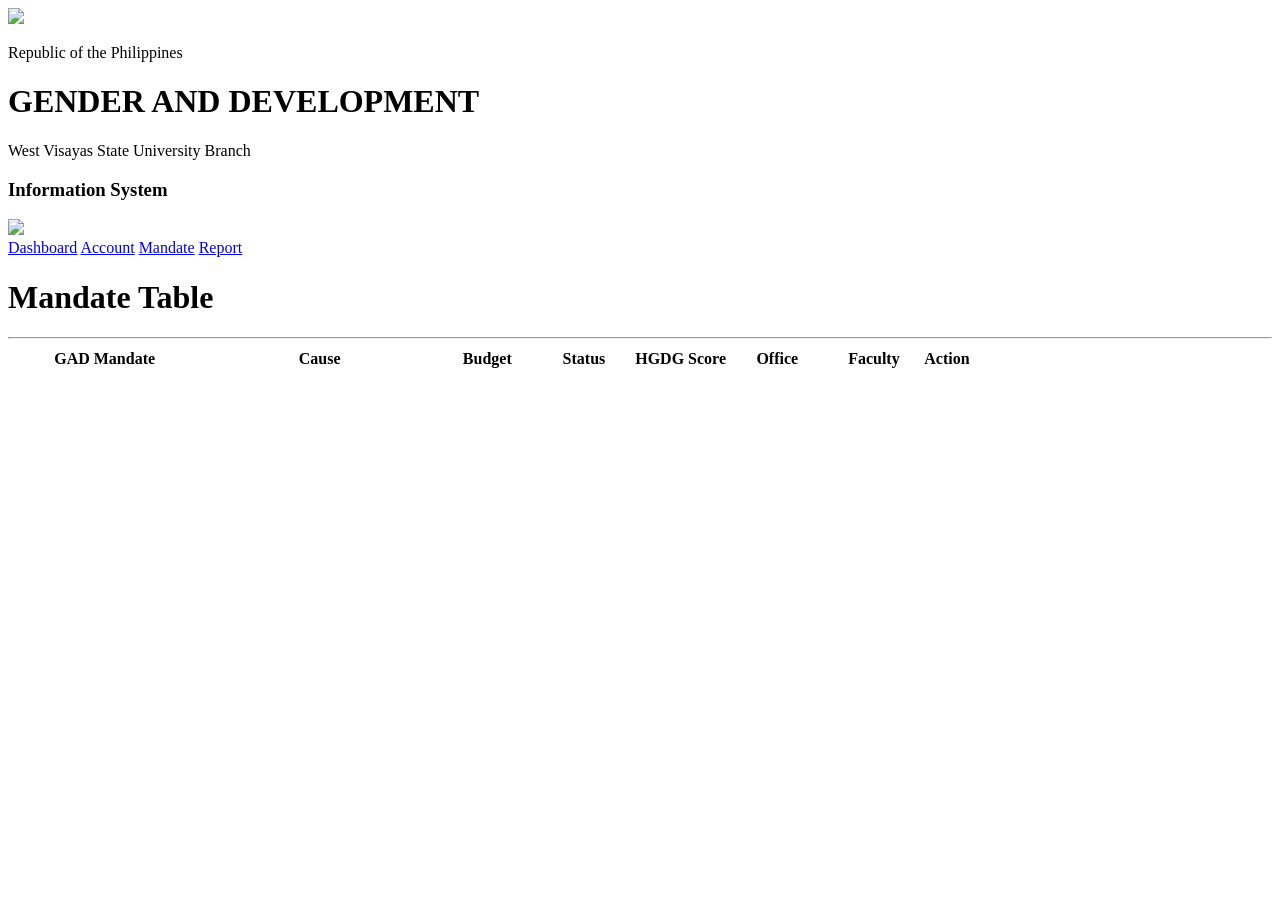
==== Desktop/test2/public/mandate_table.html @ 668df0fe "Added Firestore and realtime update of Mandates" ====
<!DOCTYPE html>
<html lang="en">
<head>
  <meta charset="utf-8">
  <meta name="viewport" content="width=device-width, initial-scale=1">
  <title>GaDIS - View Mandate</title>

  <link rel="stylesheet" href="Table-Style.css">
  <link rel="stylesheet" href="global-style.css">
  <link rel="stylesheet" href="nav-style.css">

  <!-- Firebase SDKs -->
  <script src="https://www.gstatic.com/firebasejs/12.3.0/firebase-app-compat.js"></script>
  <script src="https://www.gstatic.com/firebasejs/12.3.0/firebase-auth-compat.js"></script>
  <script src="https://www.gstatic.com/firebasejs/12.3.0/firebase-firestore-compat.js"></script>

  <script>
    document.addEventListener("DOMContentLoaded", async () => {
      // 🔹 Initialize Firebase
      const firebaseConfig = {
        apiKey: "AIzaSyAQkgQZOvFJ4bTU9ys5pS0cg8QVAbCpRDE",
        authDomain: "gadis-8a320.firebaseapp.com",
        projectId: "gadis-8a320",
        storageBucket: "gadis-8a320.firebasestorage.app",
        messagingSenderId: "306615637491",
        appId: "1:306615637491:web:aaba8925f0792d1adeee86",
        measurementId: "G-T752R0LCDM"
      };

      if (!firebase.apps.length) firebase.initializeApp(firebaseConfig);
      const db = firebase.firestore();
      console.log("✅ Firestore initialized");

      // 🔹 Create Quarter Selector at top
      const mainBody = document.querySelector(".main-body");
      const quarterSelector = document.createElement("div");
      quarterSelector.innerHTML = `
        <label for="quarterSelect" style="font-weight: bold;">Select Quarter:</label>
        <select id="quarterSelect" style="margin-left: 10px; padding: 4px;">
          <option value="quarter-1">Quarter 1</option>
          <option value="quarter-2">Quarter 2</option>
          <option value="quarter-3">Quarter 3</option>
          <option value="quarter-4">Quarter 4</option>
        </select>
      `;
      mainBody.prepend(quarterSelector);

      // 🔹 Fetch Mandates
      console.log("Fetching mandates...");
      const mandatesSnapshot = await db.collection("mandates").get();

      const tableBody = document.getElementById("mandateBody");
      tableBody.innerHTML = ""; // clear old data if reloaded

      mandatesSnapshot.forEach((doc) => {
        const data = doc.data();
        console.log("Mandate loaded:", data);
        const mandateId = doc.id;

        const row = document.createElement("tr");
        row.innerHTML = `
          <td>${data["Gad Mandate"] || ""}</td>
          <td>${data["Cause"] || ""}</td>
          <td><input type="text" placeholder="Budget"></td>
          <td><input type="text" placeholder="Status"></td>
          <td><input type="text" placeholder="HGDG Score"></td>
          <td><input type="text" placeholder="Office"></td>
          <td><input type="text" placeholder="Faculty"></td>
          <td><button class="submit-report" data-id="${mandateId}">Submit</button></td>
        `;
        tableBody.appendChild(row);
      });

      // 🔹 Simulated user login (temporary for testing)
      // Replace this with firebase.auth().onAuthStateChanged() in production
      const userId = "testUser123"; // change this to match your Firestore user doc ID

      // 🔹 Handle Submit
      document.addEventListener("click", async (e) => {
        if (e.target.classList.contains("submit-report")) {
          const mandateId = e.target.dataset.id;
          const selectedQuarter = document.getElementById("quarterSelect").value;
          const row = e.target.closest("tr");
          const inputs = row.querySelectorAll("input");
          const [budget, status, hgdg, office, faculty] = [...inputs].map(i => i.value.trim());

          const reportData = {
            budget,
            status,
            hgdg,
            office,
            faculty,
            mandateId,
            quarter: selectedQuarter,
            timestamp: firebase.firestore.FieldValue.serverTimestamp()
          };

          try {
            await db
              .collection("reports")
              .doc(`${userId}-rep`)
              .collection(selectedQuarter)
              .doc(mandateId)
              .set(reportData);

            alert(`✅ Report for ${selectedQuarter.toUpperCase()} submitted successfully!`);
          } catch (error) {
            console.error("❌ Error submitting report:", error);
            alert("Failed to submit report. Check console for details.");
          }
        }
      });
    });
  </script>
</head>

<body>
  <div class="header">
    <img src="nbg-gdis.png">
    <div class="title_header">
      <p>Republic of the Philippines</p>
      <h1>GENDER AND DEVELOPMENT</h1>
      <p>West Visayas State University Branch</p>
      <h3>Information System</h3>
    </div>
    <img src="nbg-wvsu.png">
  </div>

  <div id="navbar">
    <a href="dashboard.html">Dashboard</a>
    <a href="Accounts-page.html">Account</a>
    <a class="active" href="mandate_table.html">Mandate</a>
    <a href="report_log.html">Report</a>
  </div>

  <div class="main-body">
    <div class="table-holder">
      <h1 class="report-title">Mandate Table</h1>
      <hr>
      <table>
        <colgroup>
          <col style="width:20%;">
          <col style="width:25%;">
          <col style="width:10%;">
          <col style="width:10%;">
          <col style="width:10%;">
          <col style="width:10%;">
          <col style="width:10%;">
          <col style="width:5%;">
        </colgroup>

        <thead>
          <tr class="table-header">
            <th>GAD Mandate</th>
            <th>Cause</th>
            <th>Budget</th>
            <th>Status</th>
            <th>HGDG Score</th>
            <th>Office</th>
            <th>Faculty</th>
            <th>Action</th>
          </tr>
        </thead>
        <tbody id="mandateBody">
          <!-- Mandates will be inserted here dynamically -->
        </tbody>
      </table>
    </div>
  </div>
</body>
</html>
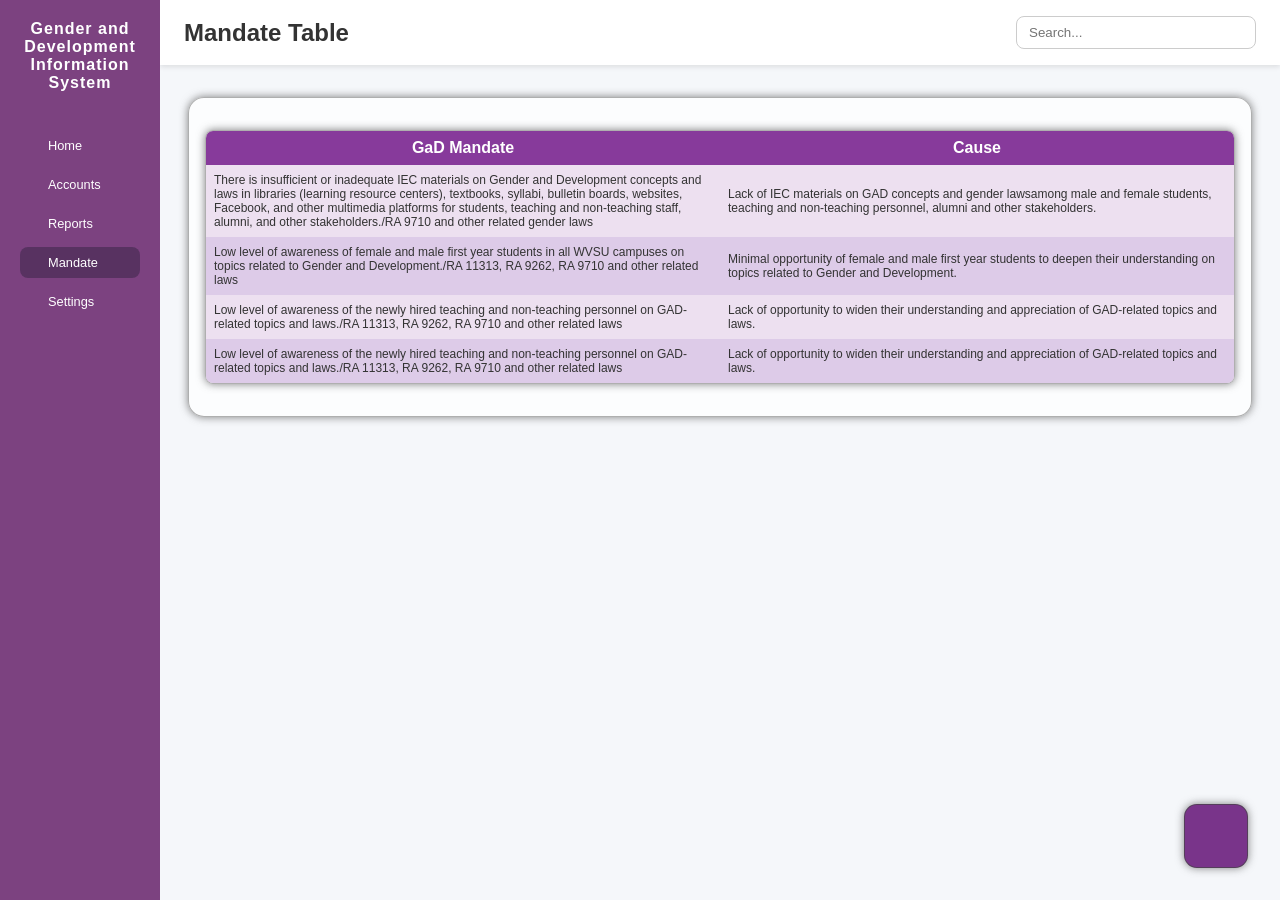
==== commit c4810bd0: "Rework of Various HTML and CSS Files, Added New HTML and CSS FIles" ====
--- a/Desktop/test2/public/mandate_table.html
+++ b/Desktop/test2/public/mandate_table.html
@@ -1,171 +1,144 @@
 <!DOCTYPE html>
 <html lang="en">
 <head>
-  <meta charset="utf-8">
-  <meta name="viewport" content="width=device-width, initial-scale=1">
-  <title>GaDIS - View Mandate</title>
+    <meta charset="UTF-8">
+    <meta name="viewport" content="width=device-width, initial-scale=1.0">
+    <title>GaDIS - Mandate</title>
+    <link rel="stylesheet" href="mandate_style.css">
+    <link rel="stylesheet" href="sidebar_style.css">
+    <link rel="stylesheet" href="font-awesome/css/font-awesome.min.css">
+</head>
+<body>
+    <div class="dashboard-container">
+        <!-- Sidebar -->
+        <aside class="sidebar">
+            <h2 class="logo">Gender and Development Information System</h2>
+            <nav>
+                <ul>
+                    <li><a href="dashboard.html"><i class="fa fa-home"></i>Home</a></li>
+                    <li><a href="Accounts-page.html"><i class="fa fa-user"></i>Accounts</a></li>
+                    <li><a href="report_log.html"><i class="fa fa-list"></i>Reports</a></li>
+                    <li><a href="mandate_table.html" class="active"><i class="fa fa-file-text"></i>Mandate</a></li>
+                    <li><a href="#"><i class="fa fa-gear"></i> Settings</a></li>
+                </ul>
+            </nav>
+        </aside>
 
-  <link rel="stylesheet" href="Table-Style.css">
-  <link rel="stylesheet" href="global-style.css">
-  <link rel="stylesheet" href="nav-style.css">
 
-  <!-- Firebase SDKs -->
-  <script src="https://www.gstatic.com/firebasejs/12.3.0/firebase-app-compat.js"></script>
-  <script src="https://www.gstatic.com/firebasejs/12.3.0/firebase-auth-compat.js"></script>
-  <script src="https://www.gstatic.com/firebasejs/12.3.0/firebase-firestore-compat.js"></script>
+        <main class="main">
+            <!-- Header -->
+            <header class="topbar">
+                <h1>Mandate Table</h1>
+                <input type="text" placeholder="Search..." class="search-bar" />
+            </header>
 
-  <script>
-    document.addEventListener("DOMContentLoaded", async () => {
-      // 🔹 Initialize Firebase
-      const firebaseConfig = {
-        apiKey: "AIzaSyAQkgQZOvFJ4bTU9ys5pS0cg8QVAbCpRDE",
-        authDomain: "gadis-8a320.firebaseapp.com",
-        projectId: "gadis-8a320",
-        storageBucket: "gadis-8a320.firebasestorage.app",
-        messagingSenderId: "306615637491",
-        appId: "1:306615637491:web:aaba8925f0792d1adeee86",
-        measurementId: "G-T752R0LCDM"
-      };
+            <div class="container">
+                <div class="table-container">
+                   <table class="main-table">
+                        <colgroup>
+                            <col style="width:50%;">
+                            <col style="width:50%;">
+                        </colgroup>
 
-      if (!firebase.apps.length) firebase.initializeApp(firebaseConfig);
-      const db = firebase.firestore();
-      console.log("✅ Firestore initialized");
+                         <thead>
+                            <tr>
+                                <th>GaD Mandate</th>
+                                <th>Cause</th>
+                            </tr>
+                         </thead>
+                         <tbody>
+                            <tr>
+                                <td>There is insufficient or
+                                    inadequate IEC materials on
+                                    Gender and Development
+                                    concepts and laws in libraries
+                                    (learning resource centers),
+                                    textbooks, syllabi, bulletin
+                                    boards, websites, Facebook,
+                                    and other multimedia platforms
+                                    for students, teaching and
+                                    non-teaching staff, alumni, and
+                                    other stakeholders./RA 9710
+                                    and other related gender laws
+                                </td>
+                                <td>
+                                    Lack of IEC materials on
+                                    GAD concepts and gender
+                                    lawsamong male and
+                                    female students, teaching
+                                    and non-teaching
+                                    personnel, alumni and
+                                    other stakeholders.
+                                </td>
+                            </tr>
+                            <tr>
+                                <td>
+                                    Low level of awareness of
+                                    female and male first year
+                                    students in all WVSU campuses
+                                    on topics related to Gender and
+                                    Development./RA 11313, RA
+                                    9262, RA 9710 and other related
+                                    laws
+                                </td>
+                                <td>
+                                    Minimal opportunity of
+                                    female and male first year
+                                    students to deepen their
+                                    understanding on topics
+                                    related to Gender and
+                                    Development.
+                                </td>
+                            </tr>
 
-      // 🔹 Create Quarter Selector at top
-      const mainBody = document.querySelector(".main-body");
-      const quarterSelector = document.createElement("div");
-      quarterSelector.innerHTML = `
-        <label for="quarterSelect" style="font-weight: bold;">Select Quarter:</label>
-        <select id="quarterSelect" style="margin-left: 10px; padding: 4px;">
-          <option value="quarter-1">Quarter 1</option>
-          <option value="quarter-2">Quarter 2</option>
-          <option value="quarter-3">Quarter 3</option>
-          <option value="quarter-4">Quarter 4</option>
-        </select>
-      `;
-      mainBody.prepend(quarterSelector);
+                            <tr>
+                                <td>
+                                    Low level of awareness of the
+                                    newly hired teaching and
+                                    non-teaching personnel on
+                                    GAD-related topics and
+                                    laws./RA 11313, RA 9262, RA
+                                    9710 and other related laws
+                                </td>
+                                <td>
+                                    Lack of opportunity to
+                                    widen their understanding
+                                    and appreciation of
+                                    GAD-related topics and
+                                    laws.
+                                </td>
+                            </tr>
 
-      // 🔹 Fetch Mandates
-      console.log("Fetching mandates...");
-      const mandatesSnapshot = await db.collection("mandates").get();
+                            <tr>
+                                <td>
+                                    Low level of awareness of the
+                                    newly hired teaching and
+                                    non-teaching personnel on
+                                    GAD-related topics and
+                                    laws./RA 11313, RA 9262, RA
+                                    9710 and other related laws
+                                </td>
+                                <td>
+                                    Lack of opportunity to
+                                    widen their understanding
+                                    and appreciation of
+                                    GAD-related topics and
+                                    laws.
+                                </td>
+                            </tr>
+                         </tbody>
 
-      const tableBody = document.getElementById("mandateBody");
-      tableBody.innerHTML = ""; // clear old data if reloaded
+                    </table>
+                </div>
 
-      mandatesSnapshot.forEach((doc) => {
-        const data = doc.data();
-        console.log("Mandate loaded:", data);
-        const mandateId = doc.id;
+                <div class="bottom-right-container">
+                <a href="create_mandate.html">
+                    <div class="button-container">
+                    <i class="fa fa-plus-square"></i>
+                    </div> 
+                </div>
 
-        const row = document.createElement("tr");
-        row.innerHTML = `
-          <td>${data["Gad Mandate"] || ""}</td>
-          <td>${data["Cause"] || ""}</td>
-          <td><input type="text" placeholder="Budget"></td>
-          <td><input type="text" placeholder="Status"></td>
-          <td><input type="text" placeholder="HGDG Score"></td>
-          <td><input type="text" placeholder="Office"></td>
-          <td><input type="text" placeholder="Faculty"></td>
-          <td><button class="submit-report" data-id="${mandateId}">Submit</button></td>
-        `;
-        tableBody.appendChild(row);
-      });
-
-      // 🔹 Simulated user login (temporary for testing)
-      // Replace this with firebase.auth().onAuthStateChanged() in production
-      const userId = "testUser123"; // change this to match your Firestore user doc ID
-
-      // 🔹 Handle Submit
-      document.addEventListener("click", async (e) => {
-        if (e.target.classList.contains("submit-report")) {
-          const mandateId = e.target.dataset.id;
-          const selectedQuarter = document.getElementById("quarterSelect").value;
-          const row = e.target.closest("tr");
-          const inputs = row.querySelectorAll("input");
-          const [budget, status, hgdg, office, faculty] = [...inputs].map(i => i.value.trim());
-
-          const reportData = {
-            budget,
-            status,
-            hgdg,
-            office,
-            faculty,
-            mandateId,
-            quarter: selectedQuarter,
-            timestamp: firebase.firestore.FieldValue.serverTimestamp()
-          };
-
-          try {
-            await db
-              .collection("reports")
-              .doc(`${userId}-rep`)
-              .collection(selectedQuarter)
-              .doc(mandateId)
-              .set(reportData);
-
-            alert(`✅ Report for ${selectedQuarter.toUpperCase()} submitted successfully!`);
-          } catch (error) {
-            console.error("❌ Error submitting report:", error);
-            alert("Failed to submit report. Check console for details.");
-          }
-        }
-      });
-    });
-  </script>
-</head>
-
-<body>
-  <div class="header">
-    <img src="nbg-gdis.png">
-    <div class="title_header">
-      <p>Republic of the Philippines</p>
-      <h1>GENDER AND DEVELOPMENT</h1>
-      <p>West Visayas State University Branch</p>
-      <h3>Information System</h3>
-    </div>
-    <img src="nbg-wvsu.png">
-  </div>
-
-  <div id="navbar">
-    <a href="dashboard.html">Dashboard</a>
-    <a href="Accounts-page.html">Account</a>
-    <a class="active" href="mandate_table.html">Mandate</a>
-    <a href="report_log.html">Report</a>
-  </div>
-
-  <div class="main-body">
-    <div class="table-holder">
-      <h1 class="report-title">Mandate Table</h1>
-      <hr>
-      <table>
-        <colgroup>
-          <col style="width:20%;">
-          <col style="width:25%;">
-          <col style="width:10%;">
-          <col style="width:10%;">
-          <col style="width:10%;">
-          <col style="width:10%;">
-          <col style="width:10%;">
-          <col style="width:5%;">
-        </colgroup>
-
-        <thead>
-          <tr class="table-header">
-            <th>GAD Mandate</th>
-            <th>Cause</th>
-            <th>Budget</th>
-            <th>Status</th>
-            <th>HGDG Score</th>
-            <th>Office</th>
-            <th>Faculty</th>
-            <th>Action</th>
-          </tr>
-        </thead>
-        <tbody id="mandateBody">
-          <!-- Mandates will be inserted here dynamically -->
-        </tbody>
-      </table>
-    </div>
-  </div>
+            </div>
+         </main>
 </body>
 </html>
--- a/Desktop/test2/public/mandate_style.css
+++ b/Desktop/test2/public/mandate_style.css
@@ -0,0 +1,180 @@
+
+.container{
+    width: 95%;
+    margin: 2rem auto;
+    padding: 0 1rem;
+    background-color: rgba(255, 255, 255, 0.705);
+    box-shadow: 0 0 0.5rem #444a;
+    border-radius: 1rem;
+    border: solid 1px #888a;
+    display: flex;
+    justify-content: center;
+    align-items: center;
+}
+
+.table-container{
+    width: 100%;
+    margin: 2rem 0;
+    align-items: center;
+    background-color: rgba(255, 255, 255, 0.637);
+    box-shadow: 0 0 0.5rem #444a;
+    border-radius: 0.5rem;
+    border: solid 1px #888a;
+    overflow: hidden;
+    display:flex;
+    flex-direction: column;
+}
+
+/*Mandate Table*/
+.main-table{
+    width: 100%;
+    border-collapse: collapse;
+    font-size: 0.75rem;
+    min-width: 25rem;
+    overflow: hidden;
+}
+
+.main-table thead tr{
+    font-size: 1rem;
+    background-color: rgb(135, 58, 155);
+    color: #ffffff;
+    text-align: center;
+}
+
+.main-table th,.main-table td {
+    padding: 0.5rem;
+}
+
+
+.main-table tbody tr{
+    background-color: #ede0f0;
+}
+
+.main-table tr:nth-child(even){
+    background: rgba(210, 186, 224, 0.75);
+}
+
+/*Input Table*/
+.main-table input, .main-table button{
+    width: 100%;
+}
+
+.main-table tr textarea{
+    width: 100%;
+    height: 7.5rem;
+    resize: none;
+}
+
+.main-table tr td:nth-child(7){
+    align-items: center;
+    height: 100%;
+}
+
+#bottom-row{
+    width: 100%;
+    height: 1.5rem;
+    align-items: center;
+    justify-content: center;
+    display: flex;
+}
+
+#add-row{
+    transition: all 0.2s;
+    cursor: pointer;
+    width: 100%;
+    height: 100%;
+    background-color: #f8e4ff;
+    border: none;
+}
+
+#add-row:hover{
+    background-color: rgb(184, 124, 199);
+}
+
+/*Create-Button*/
+.bottom-right-container{
+    bottom: 2rem;
+    right: 2rem;
+    position: fixed;
+    z-index: 1;
+}
+
+.button-container{
+    width: 4rem;
+    height: 4rem;
+    border-radius: 0.8rem;
+    border: solid 1px #444a;
+    box-shadow: 0 0 0.5rem #444a;
+    background-color: rgb(121, 52, 138);
+    display: flex;
+    justify-content: center;
+    align-items: center;
+}
+
+.bottom-right-container a{
+    text-decoration: none;
+    color: inherit;
+}
+.button-container i{
+    font-size: 4rem;
+    color: #fff;
+}
+
+/*Inputs*/
+.main-table input{
+    scrollbar-gutter: stable;
+    clip-path: inset(0 round 1rem);
+    overflow-y: hidden;
+    height: 1.4rem;
+    border-radius: 10px;
+    border: none;
+    padding: 0 0.5rem;
+}
+
+.main-table input ::placeholder{
+    color: grey;
+}
+
+.main-table textarea {
+    scrollbar-gutter: stable;
+    border-radius: 10px;
+    border: none;
+    padding: 0.25rem;
+    resize: none; /* prevents manual resizing */
+    width: 100%;
+    height: auto;
+    box-sizing: border-box;
+}
+
+.main-table textarea ::placeholder{
+    color: grey;
+}
+
+.mandate-button{
+    cursor: pointer;
+    transition: all 0.2s;
+    border-radius: 1rem;
+    border: none;
+    height: 2rem;
+    margin-top: 0.2rem;
+    margin-bottom: 0.2rem;
+}
+ .edit{
+    background-color: rgb(215, 144, 215);
+ }
+ .delete{
+    background-color: rgb(209, 112, 112);
+    color: white;
+ }
+
+ .edit:hover{
+    background-color: rgb(255, 192, 228);
+ }
+
+ .delete:hover{
+    background-color: rgb(255, 109, 109);
+ }
+
+ form {
+    width: 100%;
+ }
--- a/Desktop/test2/public/sidebar_style.css
+++ b/Desktop/test2/public/sidebar_style.css
@@ -0,0 +1,101 @@
+/*Sticky Sidebar*/
+.sidebar {
+    width: 12.5vw;
+    height: 100vh;
+    background-color: #1e1e2f;
+    color: white;
+    display: flex;
+    flex-direction: column;
+    padding: 20px;
+    background-color: rgb(124, 66, 128);
+    position: fixed;
+    z-index: 1;
+    top: 0;
+    left: 0;
+}
+
+.sidebar .logo {
+    text-align: center;
+    margin-bottom: 30px;
+    font-size: 1rem;
+    letter-spacing: 1px;
+}
+
+.sidebar ul {
+    list-style: none;
+}
+
+.sidebar ul li {
+    margin: 0.5rem 0;
+}
+
+.sidebar ul li a {
+    color: #fff;
+    text-decoration: none;
+    padding: 0.5rem;
+    display: block;
+    border-radius: 0.5rem;
+    transition: 0.3s;
+    font-size: 0.8rem;
+}
+
+.sidebar ul li a:hover,
+.sidebar ul li a.active {
+    background-color: rgb(88, 50, 97);
+    color: white;
+}
+
+.sidebar i{
+    margin-right: 1.25rem;
+}
+
+
+/* Main content area */
+.main{
+    flex: 1;
+    display: flex;
+    flex-direction: column;
+    margin-left: 12.5vw;
+}
+
+/* Top bar */
+.topbar {
+    background-color: white;
+    padding: 1rem 1.5rem;
+    display: flex;
+    justify-content: space-between;
+    align-items: center;
+    box-shadow: 0 2px 5px rgba(0,0,0,0.1);
+}
+
+.topbar h1{
+    font-size: 1.5rem;
+}
+
+.search-bar {
+    padding: 0.5rem 0.75rem;
+    border-radius: 0.5rem;
+    border: 1px solid #ccc;
+    width: 15rem;
+}
+
+
+
+/*body*/
+* {
+    margin: 0;
+    padding: 0;
+    box-sizing: border-box;
+    font-family: "Segoe UI", Tahoma, Geneva, Verdana, sans-serif;
+}
+
+body {
+    background-color: #f5f7fa;
+    color: #333;
+}
+
+/*Layout Container*/
+.dashboard-container {
+    display: flex;
+    height: 100vh;
+}
